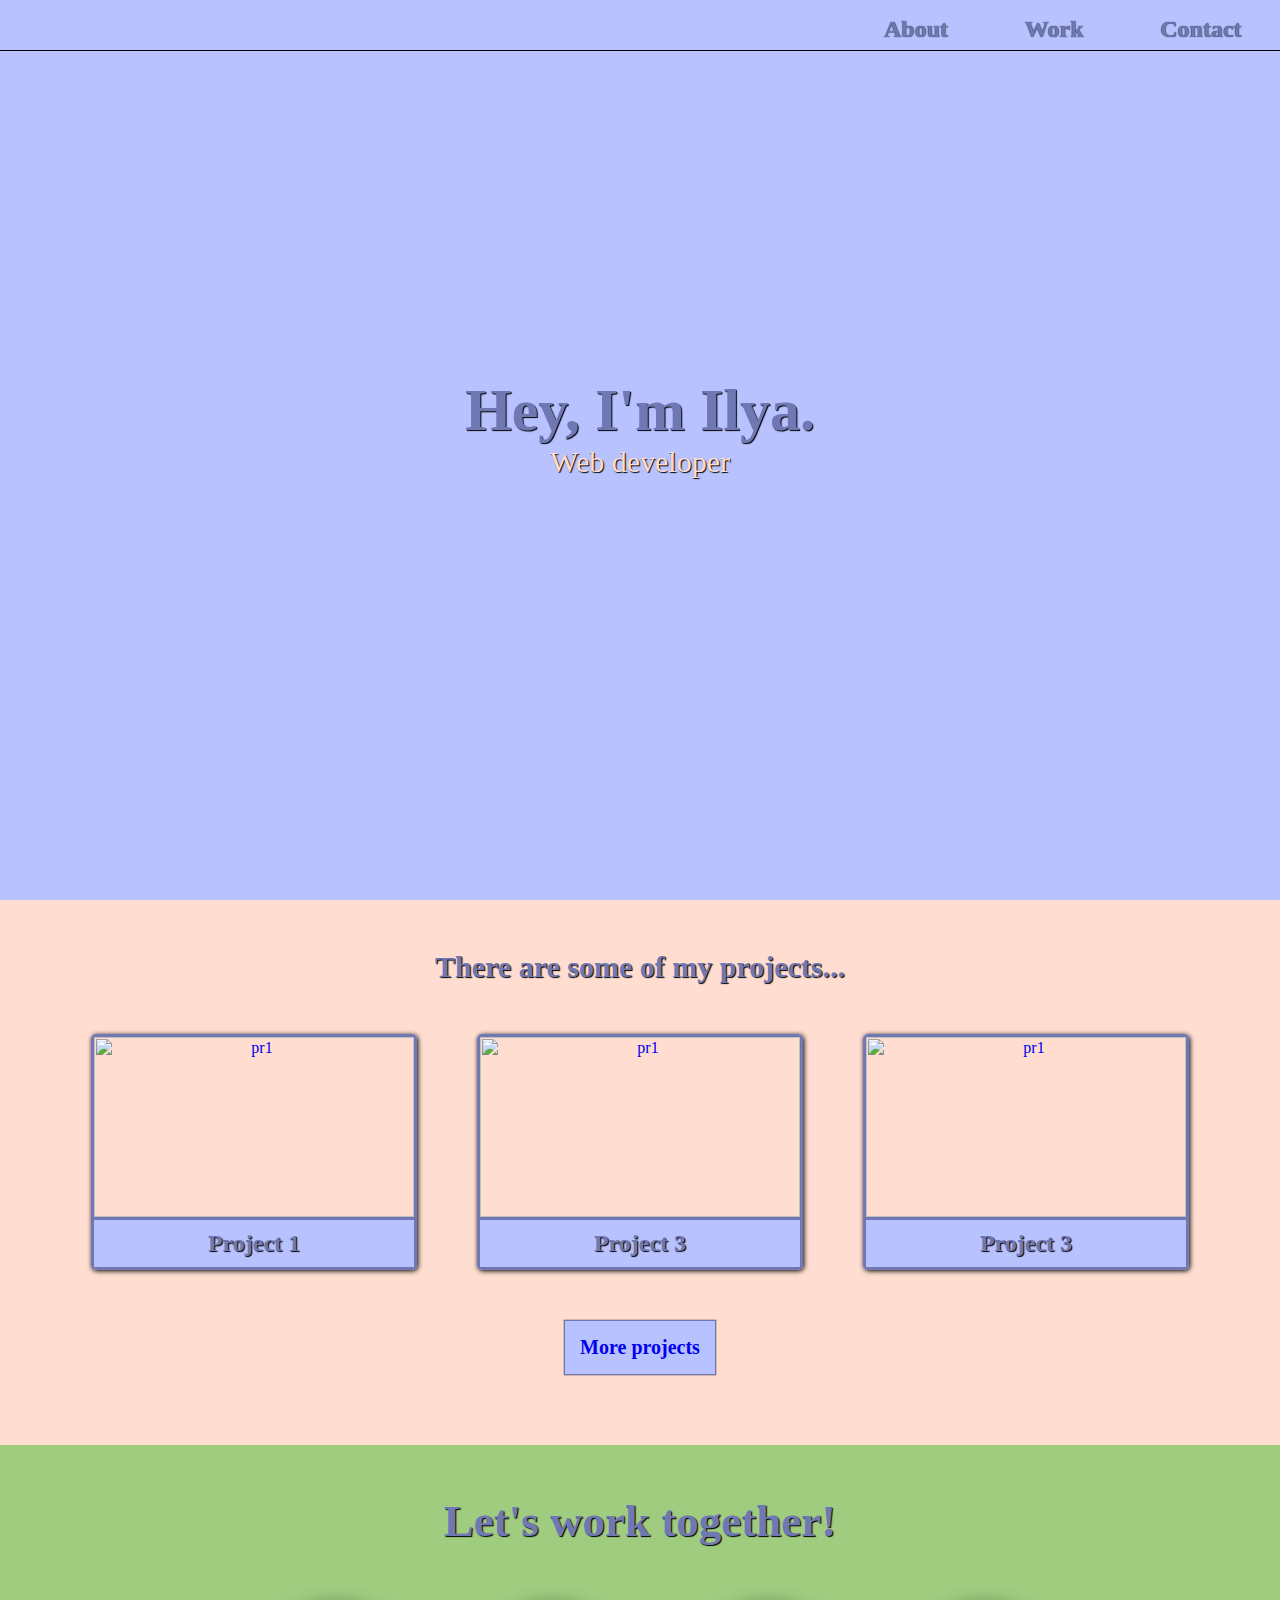
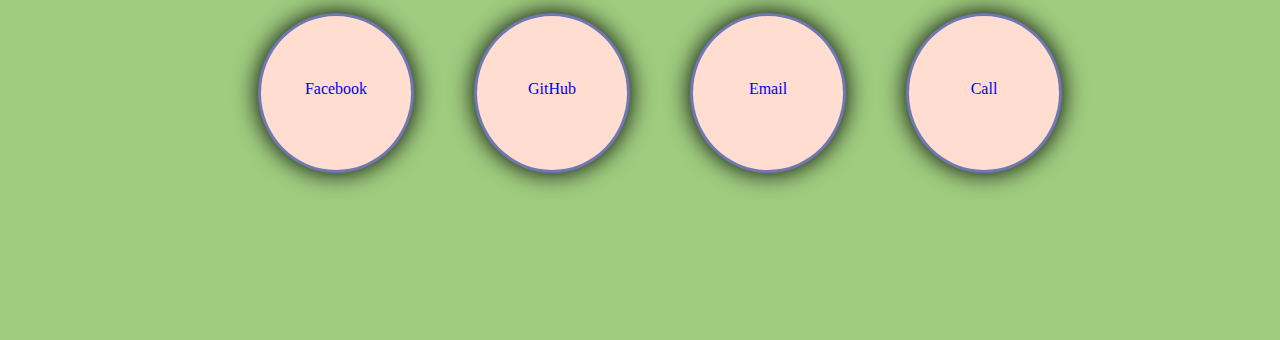
==== personal_portfolio_webpage/index.html @ c65d3bca "pics removed. Page core ready" ====
<html>
<head>
	<meta charset="UTF-8">
	<title>Personal Portfolio Webpage</title>
	<link rel="stylesheet" href="main.css" type="text/css">
</head>
<body>
	<nav id="navbar">
		<ul>
			<li><a class="nav-link" href="#welcome-section">About</a></li>
			<li><a class="nav-link" href="#projects">Work</a></li>
			<li><a class="nav-link" href="#contact">Contact</a></li>
		</ul>
	</nav>
	<section id="welcome-section">
		<h1>Hey, I'm Ilya.</h1>
		<p>Web developer</p>
	</section>

	<section id="projects">
		<h1>There are some of my projects...</h1>
		<div id="flex-wrapper">
			<div class="project">
				<a class="project-tile" href="#">
					<img src="#" alt="pr1">
					<div class="prj-title">
						<h3>Project 1</h3>
					</div>
				</a>
			</div>
			<div class="project">
				<a class="project-tile" href="#">
					<img src="#" alt="pr1">
					<div class="prj-title">
						<h3>Project 3</h3>
					</div>
				</a>
			</div>
			<div class="project">
				<a class="project-tile" href="#">
					<img src="#" alt="pr1">
					<div class="prj-title">
						<h3>Project 3</h3>
					</div>
				</a>
			</div>
		</div>
		<div id="profile-div">
			<a id="profile-link" href="https://github.com/weird-Distortion" target="_blank">More projects</a>
		</div>
	</section>

	<section id="contact">
		<h1>Let's work together!</h1>
		<ul>

			<!-- INSERT LOGOS!!!!!!!!!!!!!!!!!!!!!!!!!!!!!!!!!!!!!!!!!!!!!!!!!!!!!!!!! -->
			<li><div class="contact-type"><a href="#">Facebook</a></div></li>
			<li><div class="contact-type"><a href="#">GitHub</a></div></li>
			<li><div class="contact-type"><a href="mailto: ilyalilison@gmail.com">Email</a></div></li>
			<li><div class="contact-type"><a href="tel: 48577837254">Call</a></div></li>
		</ul>
	</section>
</body>
</html>
---- personal_portfolio_webpage/main.css ----
@media only screen and (max-width: 600px) {
	body {
		background-color: lightblue;
	}
}

body {
	margin: 0;
	padding: 0;
}

:root {
	--main-color: #B8C2FF;
	--second-color: #9FCC7F;
	--third-color: #FFDDD1;
	--additional-color-blue: #6F78B2;
	--additional-color-green:#90B278;
}

#welcome-section {
	min-height: 55vh;
	height: 100vh;
}

#navbar {
	position: fixed;
	top: 0;
	left: 0;
	background-color: var(--main-color);
	width: 100%;
	height: 50px;
	margin: auto;
	border-bottom: 1px solid black;
}

li, a {
	text-decoration: none;
}

h1 {
	margin: 0;
}

#navbar ul {
	display: flex;
	flex-direction: row;
	list-style-type: none;
	justify-content: flex-end;
	overflow-y: auto;
	overflow-x: hidden;
}

#navbar li {
	margin: 0 3vw;
}

#navbar a {
	color: var(--additional-color-blue);
	font-weight: bold;
	font-size: 1.5em;
	text-shadow: 0 0 1px black;
}

#welcome-section {
	min-height: 55vh;
	height: 100vh;
	background-color: var(--main-color);
}

#welcome-section h1 {
	text-align: center;
	padding-top: 45vh;
	font-size: 60px;
	line-height: 10px;
	color: var(--additional-color-blue);
	text-shadow: 1px 1px 1px black;
}

#welcome-section p {
	text-align: center;
	font-size: 30px;
	color: var(--third-color);
	text-shadow: 1px 1px 1px black;
}

#projects {
	min-height: 55vh;
	background-color: var(--third-color);
	padding-bottom: 50px;
}

#projects h1 {
	text-align: center;
	padding-top: 50px;
	font-size: 30px;
}

#flex-wrapper {
	display: flex;
	flex-direction: row;
	justify-content: center;
}

#contact {
	min-height: 55vh;
	background-color: var(--second-color);
}

.project-tile img {
	width: 320px;
	height: 180px;
}

.project {
	width: 320px;
	height: 230px;
	border: 3px solid var(--additional-color-blue);
	text-align: center;
	vertical-align: middle;
	margin: 50px 30px;
	border-radius: 5px;
	box-shadow: 1px 1px 5px black;
}

#projects h1 {
	color: var(--additional-color-blue);
	text-shadow: 1px 1px 1px black;
}

.project a h3 {
	border-top: 3px solid var(--additional-color-blue);
	margin: 0;
	padding-top: 10px;
	color: var(--additional-color-blue);
	text-shadow: 1px 1px 1px black;
	font-size: 1.5em;
}

.prj-title {
	height: 50px;
	background-color: var(--main-color);
}

#profile-div {
	background-color: var(--main-color);
	border: 1px solid var(--additional-color-blue);
	padding: 15px 0;
	margin: 0 auto;
	width: 150px;
	text-align: center;
	box-shadow: 0 0 1px black;
}

#profile-div a {
	font-size: 20px;
	font-weight: bold;
}

#contact li {
	margin: 50px 30px;
}

#contact h1 {
	color: var(--additional-color-blue);
	text-shadow: 1px 1px 1px black;
	text-align: center;
	padding-top: 50px;
	font-size: 45px;
}

#contact ul {
	display: flex;
	flex-direction: row;
	list-style-type: none;
	justify-content: center;
}

.contact-type {
	padding-top: 4em;
	text-align: center;
	background-color: var(--third-color);
	border-radius: 50%;
	width: 150px;
	height: 90px;
	border: 3px solid var(--additional-color-blue);
	box-shadow: 0 0 25px black;
}
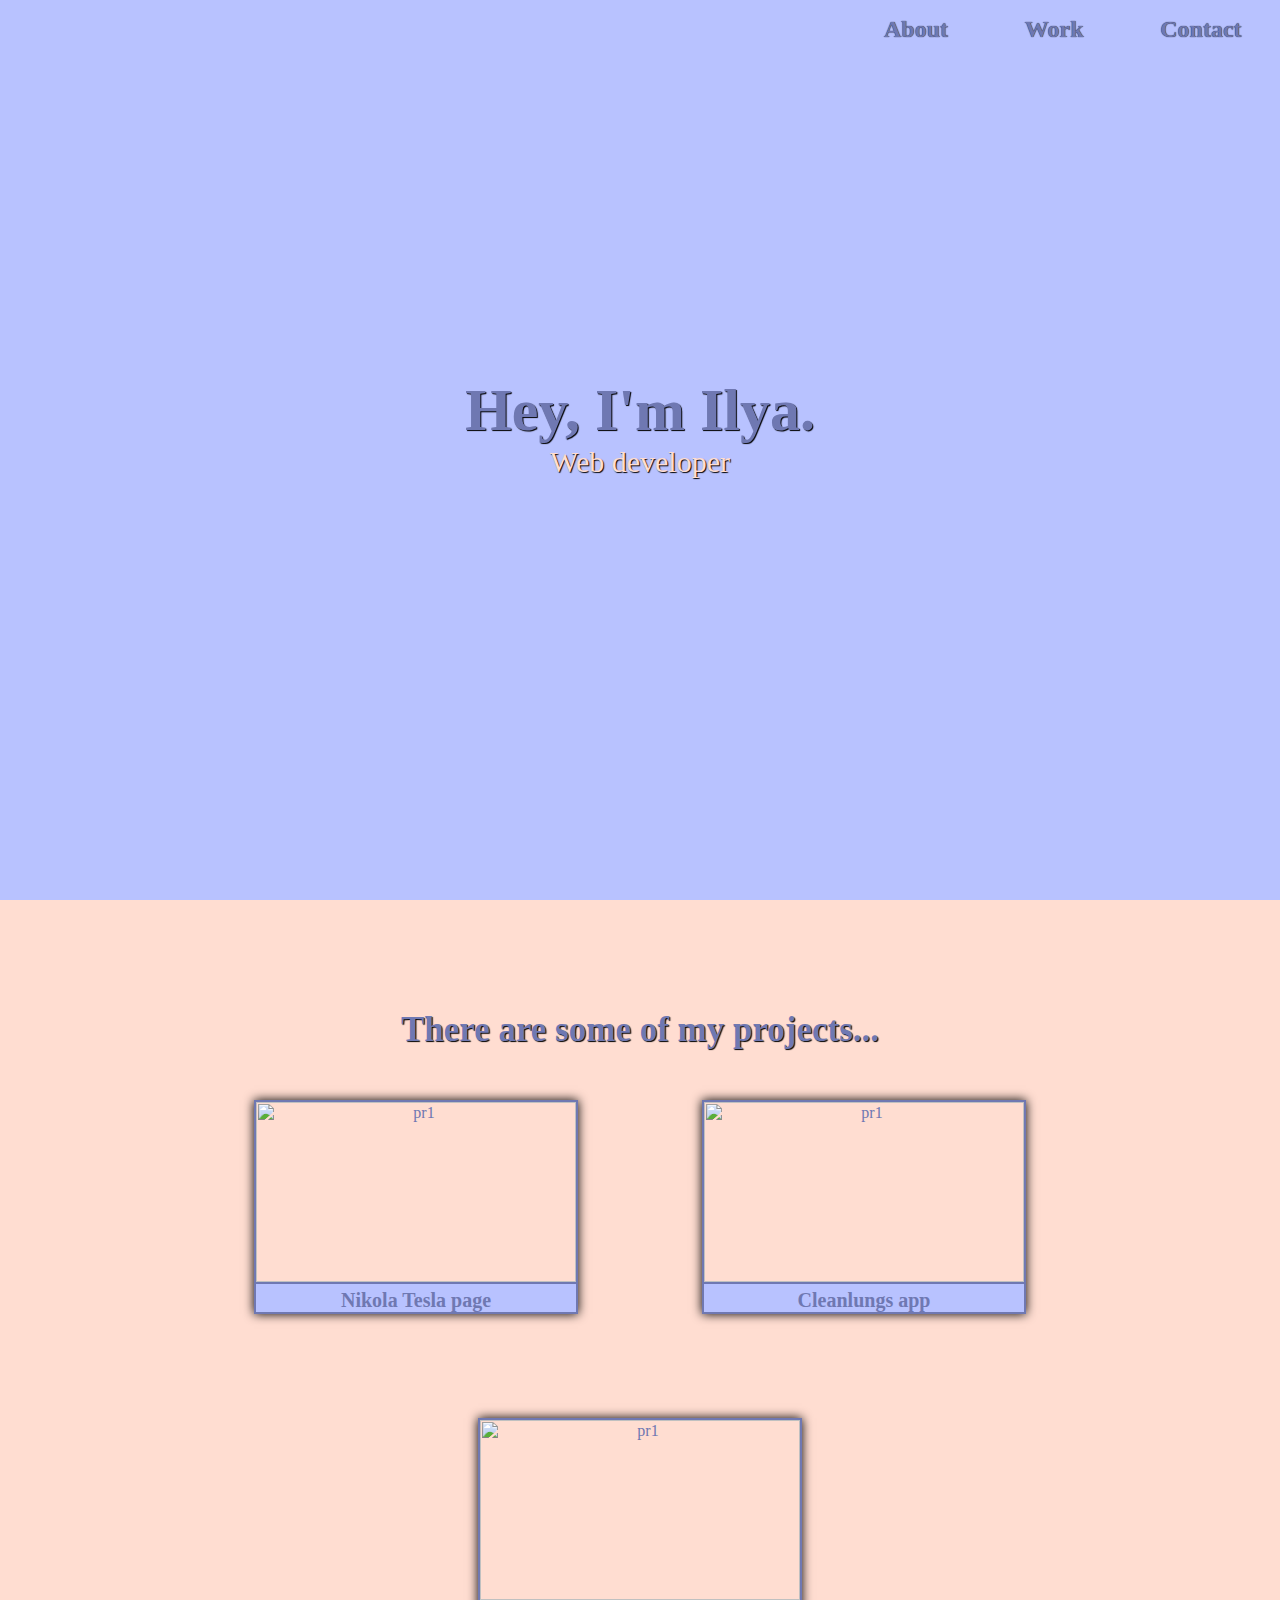
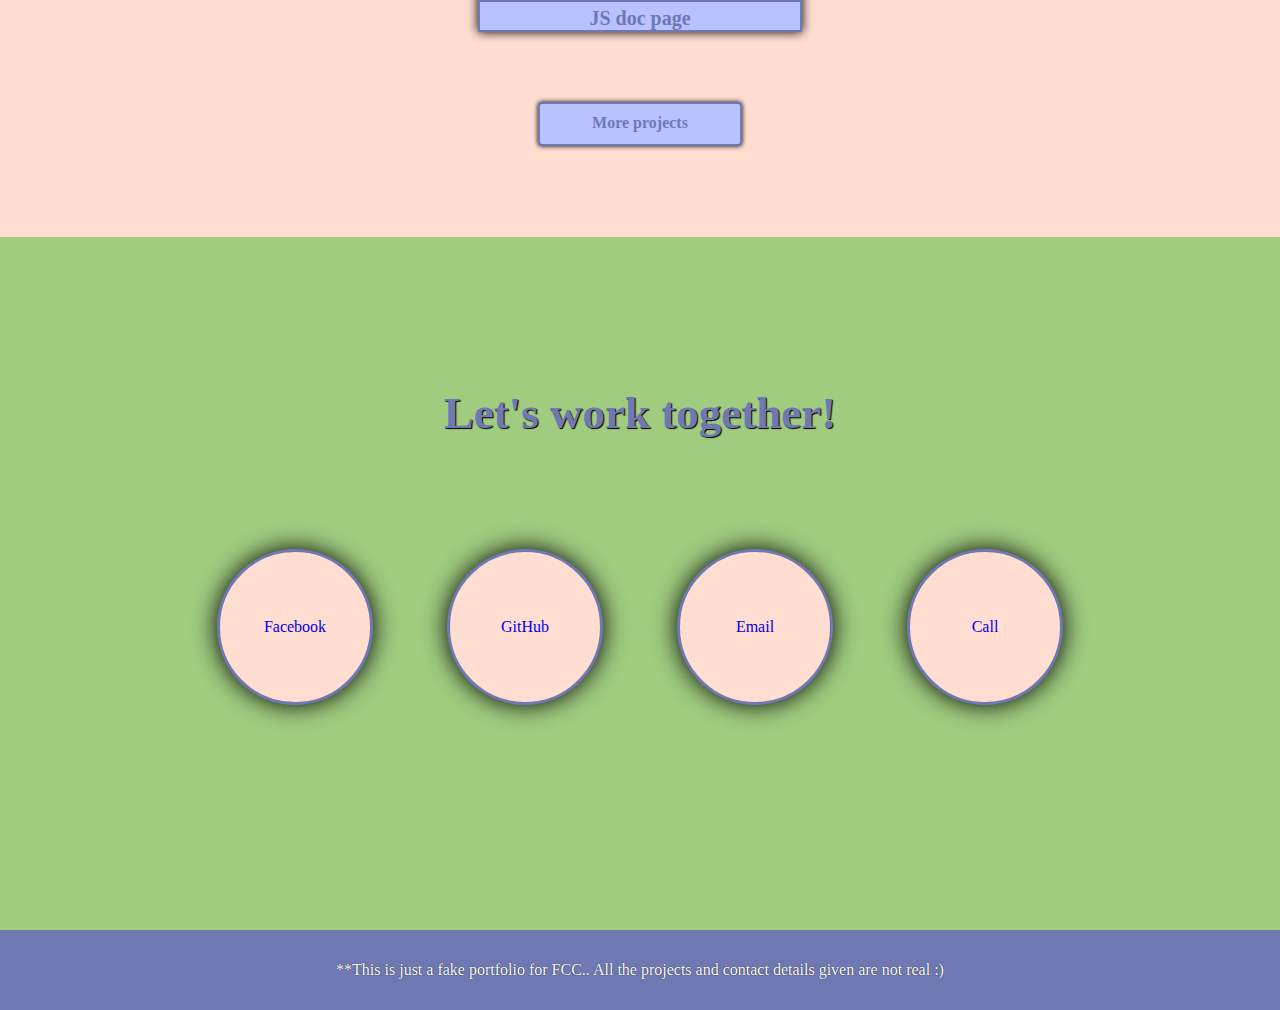
==== commit 3c553220: "done" ====
--- a/personal_portfolio_webpage/index.html
+++ b/personal_portfolio_webpage/index.html
@@ -17,49 +17,36 @@
 		<p>Web developer</p>
 	</section>
 
-	<section id="projects">
-		<h1>There are some of my projects...</h1>
+	<section id="projects" class="work">
+		<h1 id="prj-header">There are some of my projects...</h1>
 		<div id="flex-wrapper">
-			<div class="project">
-				<a class="project-tile" href="#">
-					<img src="#" alt="pr1">
-					<div class="prj-title">
-						<h3>Project 1</h3>
-					</div>
-				</a>
-			</div>
-			<div class="project">
-				<a class="project-tile" href="#">
-					<img src="#" alt="pr1">
-					<div class="prj-title">
-						<h3>Project 3</h3>
-					</div>
-				</a>
-			</div>
-			<div class="project">
-				<a class="project-tile" href="#">
-					<img src="#" alt="pr1">
-					<div class="prj-title">
-						<h3>Project 3</h3>
-					</div>
-				</a>
-			</div>
+
+			<a class="project project-tile" href="https://github.com/weird-Distortion/freeCodeCamp/tree/master/tribute_page">
+				<img class="prj-pic" src="https://image.ibb.co/eaYBDo/project2.png" alt="pr1">
+				<div class="prj-title">Nikola Tesla page</div>
+			</a>
+			<a class="project project-tile" href="https://github.com/weird-Distortion/cleanlungs">
+				<img class="prj-pic" src="https://image.ibb.co/m30PYo/project1.png" alt="pr1">
+				<div class="prj-title">Cleanlungs app</div>
+			</a>
+			<a class="project project-tile" href="https://github.com/weird-Distortion/freeCodeCamp/tree/master/technical_documentation_page">
+				<img class="prj-pic" src="https://image.ibb.co/giZjYo/project3.png" alt="pr1">
+				<div class="prj-title">JS doc page</div>
+			</a>
 		</div>
-		<div id="profile-div">
-			<a id="profile-link" href="https://github.com/weird-Distortion" target="_blank">More projects</a>
-		</div>
+
+
+		<a id="profile-link" class="show-more" href="https://github.com/" target="_blank">More projects</a>
 	</section>
 
 	<section id="contact">
 		<h1>Let's work together!</h1>
-		<ul>
+		<a class="contact-type" href="https://www.facebook.com/">Facebook</a>
+		<a class="contact-type" href="https://github.com/">GitHub</a>
+		<a class="contact-type" href="mailto: 24rickschmidt@gmail.com">Email</a>
+		<a class="contact-type" href="tel: 555555555">Call</a>
+	</section>
 
-			<!-- INSERT LOGOS!!!!!!!!!!!!!!!!!!!!!!!!!!!!!!!!!!!!!!!!!!!!!!!!!!!!!!!!! -->
-			<li><div class="contact-type"><a href="#">Facebook</a></div></li>
-			<li><div class="contact-type"><a href="#">GitHub</a></div></li>
-			<li><div class="contact-type"><a href="mailto: ilyalilison@gmail.com">Email</a></div></li>
-			<li><div class="contact-type"><a href="tel: 48577837254">Call</a></div></li>
-		</ul>
-	</section>
+	<footer>**This is just a fake portfolio for FCC.. All the projects and contact details given are not real :)</footer>
 </body>
 </html>--- a/personal_portfolio_webpage/main.css
+++ b/personal_portfolio_webpage/main.css
@@ -7,6 +7,7 @@
 body {
 	margin: 0;
 	padding: 0;
+	text-align: center;
 }
 
 :root {
@@ -30,7 +31,6 @@
 	width: 100%;
 	height: 50px;
 	margin: auto;
-	border-bottom: 1px solid black;
 }
 
 li, a {
@@ -83,77 +83,65 @@
 	text-shadow: 1px 1px 1px black;
 }
 
-#projects {
-	min-height: 55vh;
+.work {
+	padding-top: 60px;
+	padding-bottom: 1px;
 	background-color: var(--third-color);
-	padding-bottom: 50px;
 }
 
-#projects h1 {
-	text-align: center;
-	padding-top: 50px;
-	font-size: 30px;
+#prj-header {
+	margin-top: 50px;
+	color: var(--additional-color-blue);
+	text-shadow: 1px 1px 1px black;
+	font-size: 35px;
 }
 
-#flex-wrapper {
-	display: flex;
-	flex-direction: row;
-	justify-content: center;
+.project {
+	text-decoration: none;
+	color: var(--additional-color-blue);
+	display: inline-block;
+	overflow: hidden;
+	border: 2px solid var(--additional-color-blue);
+	box-shadow: 0 0 10px black;
+	height: 210px;
+	width: 320px;
+	margin: 50px 60px;
+}
+
+.prj-pic {
+	width: 100%;
+	height: 180px;
+	border-bottom: 2px solid var(--additional-color-blue);
+}
+
+.prj-title {
+	font-weight: bold;
+	font-size: 20px;
+	background: var(--main-color);
+	height: 100%;
+	padding-top: 5px;
+}
+
+.show-more {
+	display: block;
+	width: 200px;
+	height: 30px;
+	margin: 20px auto 90px;
+	color: var(--additional-color-blue);
+	font-weight: bold;
+	font-size: 1em;
+	border-radius: 4px;
+	cursor: pointer;
+	padding-top: 10px;
+	background: var(--main-color);
+	border: 2px solid var(--additional-color-blue);
+	box-shadow: 0 0 5px black;
 }
 
 #contact {
 	min-height: 55vh;
 	background-color: var(--second-color);
-}
-
-.project-tile img {
-	width: 320px;
-	height: 180px;
-}
-
-.project {
-	width: 320px;
-	height: 230px;
-	border: 3px solid var(--additional-color-blue);
-	text-align: center;
-	vertical-align: middle;
-	margin: 50px 30px;
-	border-radius: 5px;
-	box-shadow: 1px 1px 5px black;
-}
-
-#projects h1 {
-	color: var(--additional-color-blue);
-	text-shadow: 1px 1px 1px black;
-}
-
-.project a h3 {
-	border-top: 3px solid var(--additional-color-blue);
-	margin: 0;
-	padding-top: 10px;
-	color: var(--additional-color-blue);
-	text-shadow: 1px 1px 1px black;
-	font-size: 1.5em;
-}
-
-.prj-title {
-	height: 50px;
-	background-color: var(--main-color);
-}
-
-#profile-div {
-	background-color: var(--main-color);
-	border: 1px solid var(--additional-color-blue);
-	padding: 15px 0;
-	margin: 0 auto;
-	width: 150px;
-	text-align: center;
-	box-shadow: 0 0 1px black;
-}
-
-#profile-div a {
-	font-size: 20px;
-	font-weight: bold;
+	padding-bottom: 180px;
 }
 
 #contact li {
@@ -164,26 +152,26 @@
 	color: var(--additional-color-blue);
 	text-shadow: 1px 1px 1px black;
 	text-align: center;
-	padding-top: 50px;
+	padding: 150px 0 110px;
 	font-size: 45px;
 }
 
-#contact ul {
-	display: flex;
-	flex-direction: row;
-	list-style-type: none;
-	justify-content: center;
+.contact-type {
+	display: inline-block;
+	line-height: 150px;
+	background-color: var(--third-color);
+	border-radius: 100%;
+	width: 150px;
+	height: 150px;
+	border: 3px solid var(--additional-color-blue);
+	box-shadow: 0 0 25px black;
+	margin: 0 35px 45px 35px;
 }
 
-.contact-type {
-	padding-top: 4em;
-	text-align: center;
-	background-color: var(--third-color);
-	border-radius: 50%;
-	width: 150px;
-	height: 90px;
-	border: 3px solid var(--additional-color-blue);
-	box-shadow: 0 0 25px black;
-}
-
-
+footer {
+	background: var(--additional-color-blue);
+	padding: 20px;
+	color: white;
+	text-shadow: 0 0 1px black;
+	line-height: 40px;
+}